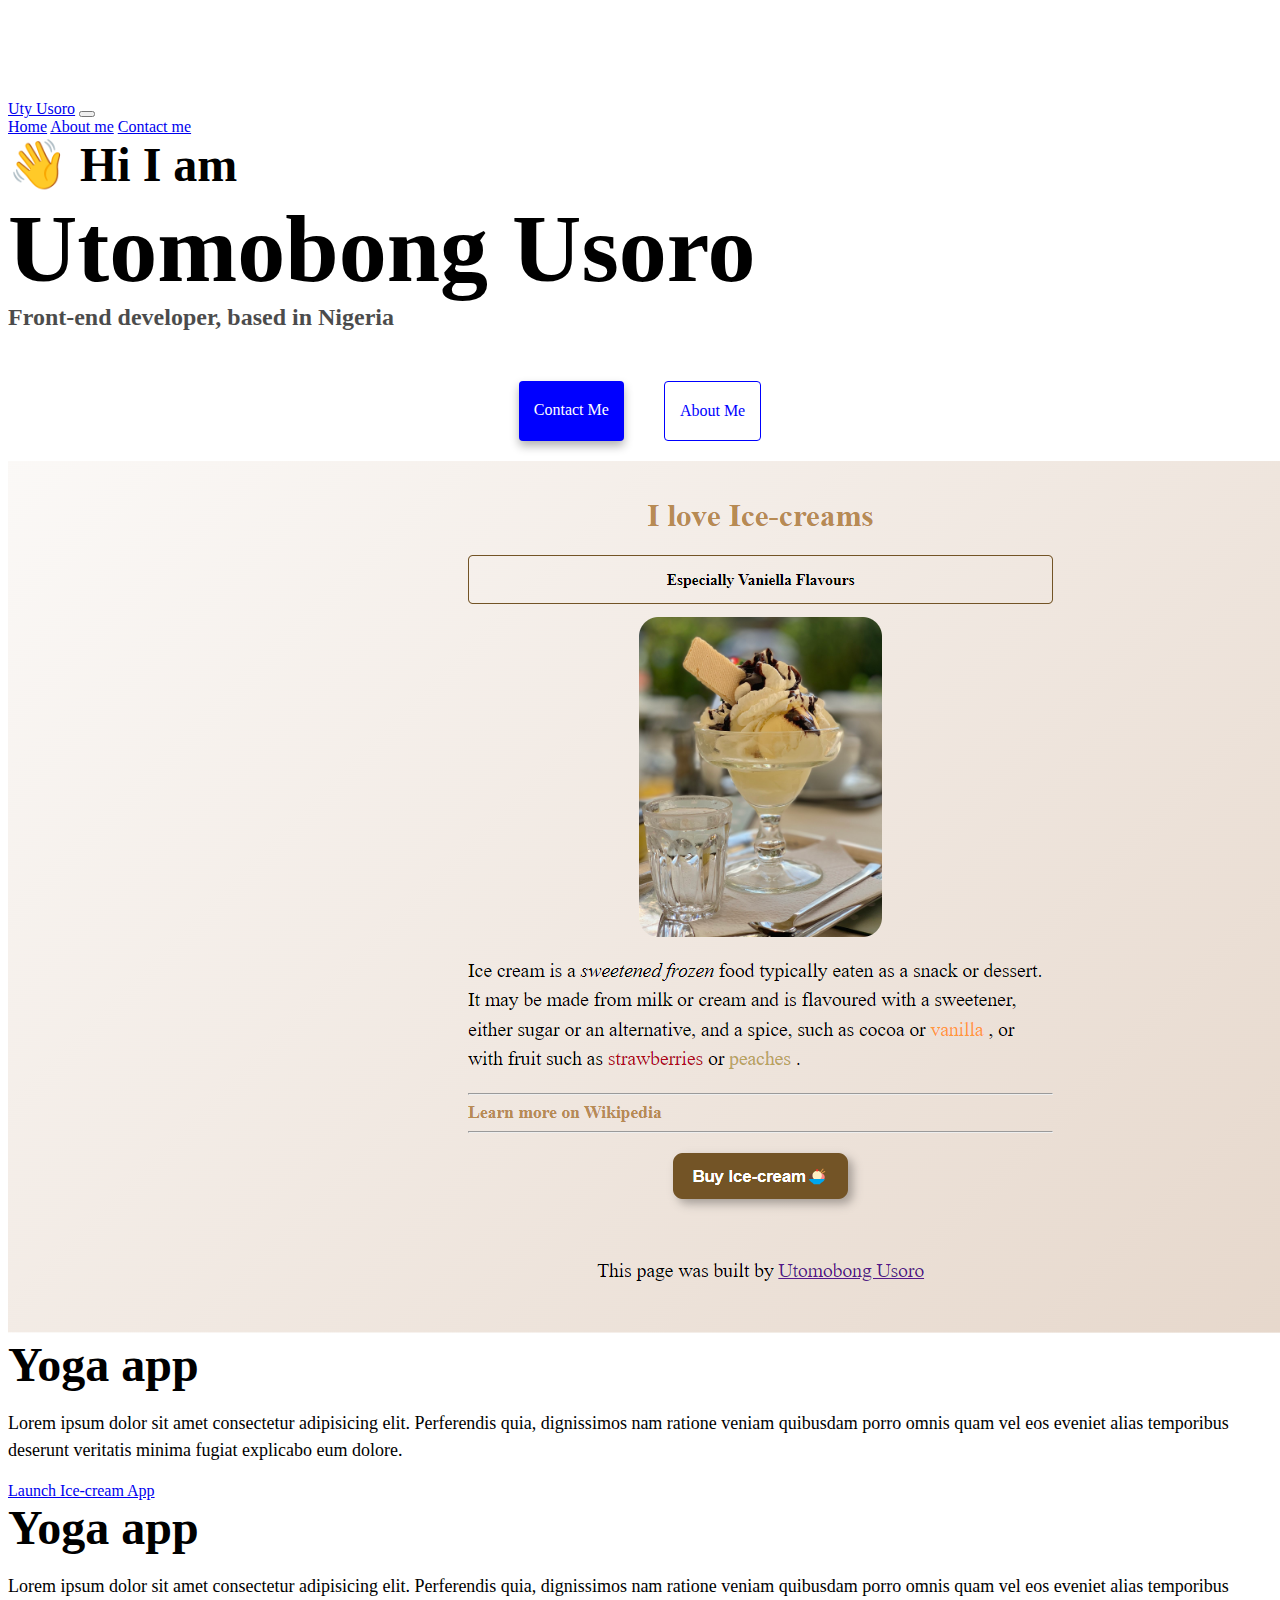
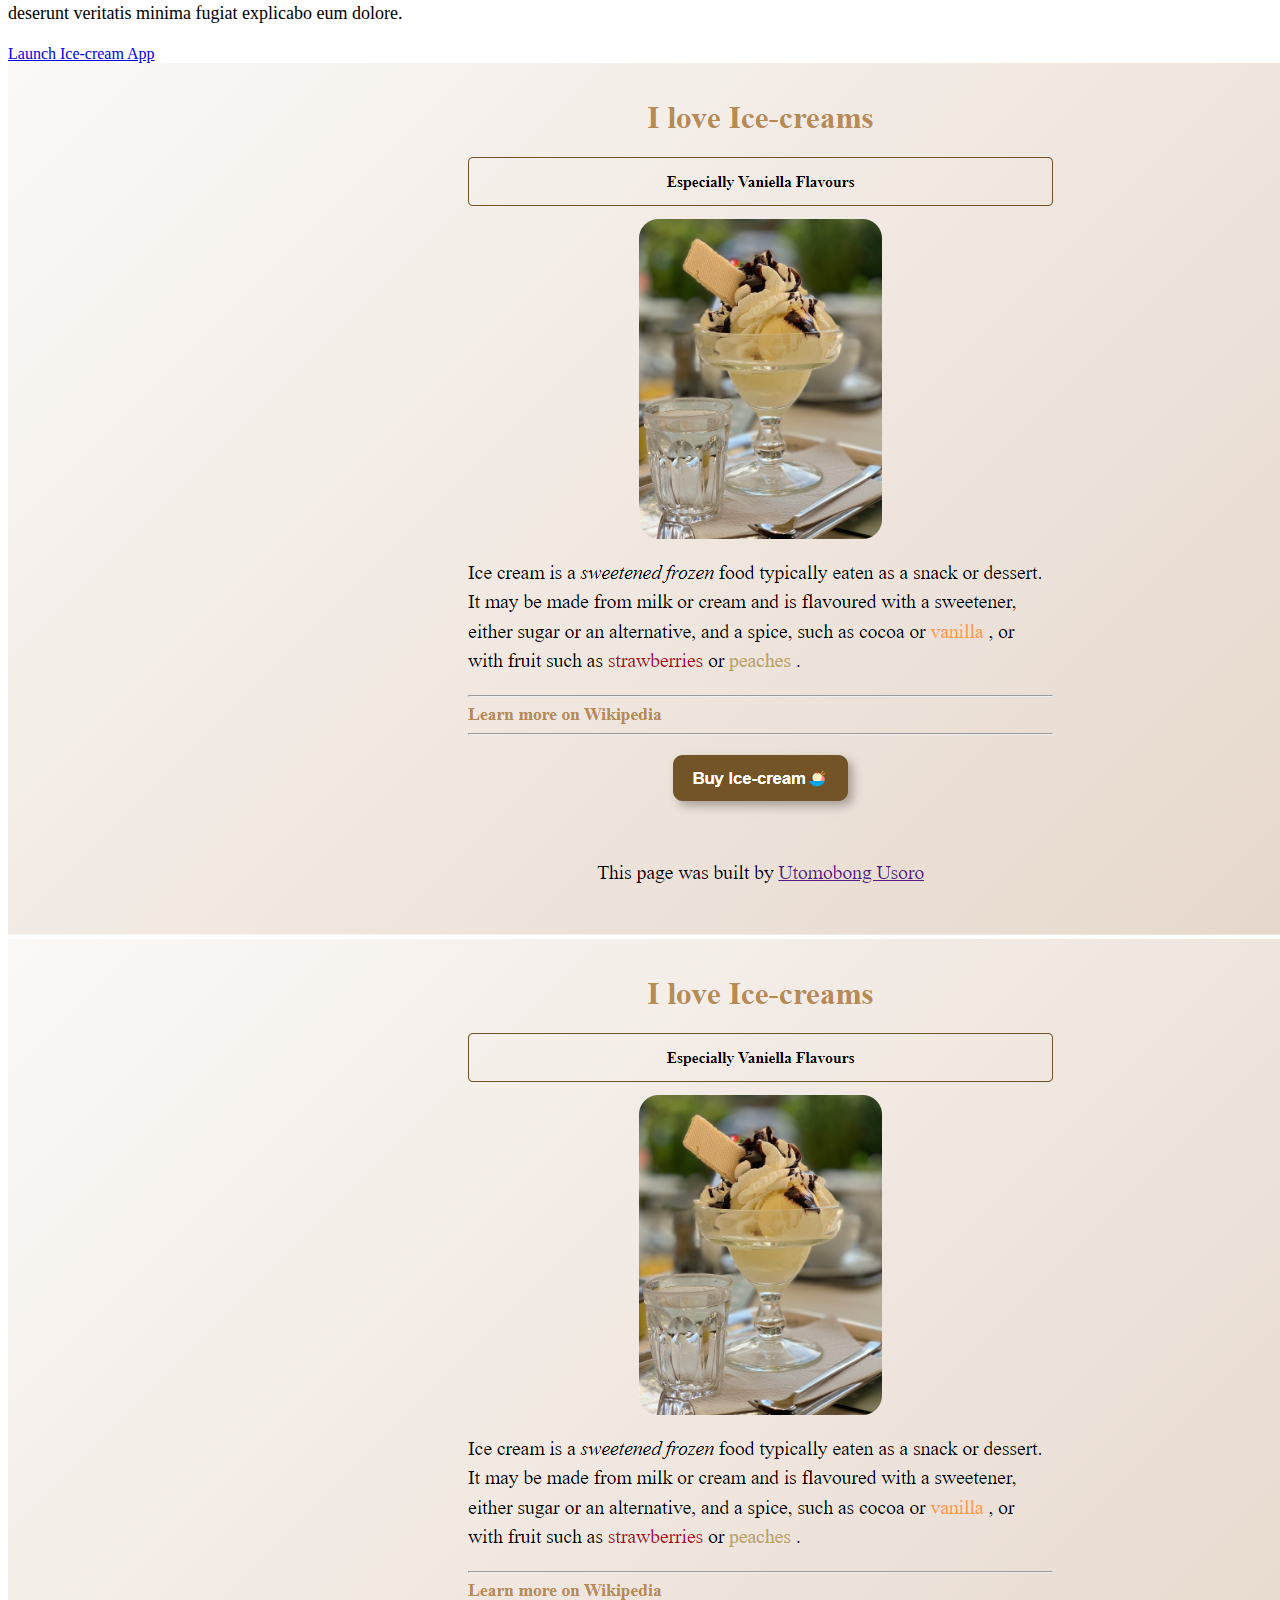
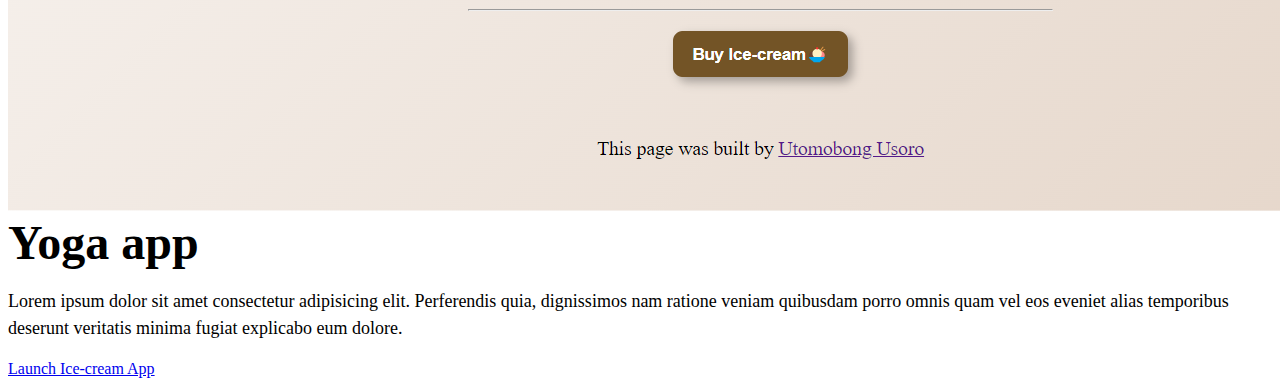
==== index.html @ 0092da12 "Basic structures set" ====
<!DOCTYPE html>
<html lang="en">
  <head>
    <meta charset="UTF-8" />
    <meta http-equiv="X-UA-Compatible" content="IE=edge" />
    <meta name="viewport" content="width=h1, initial-scale=1.0" />
    <script
      src="https://cdn.jsdelivr.net/npm/@popperjs/core@2.11.7/dist/umd/popper.min.js"
      integrity="sha384-zYPOMqeu1DAVkHiLqWBUTcbYfZ8osu1Nd6Z89ify25QV9guujx43ITvfi12/QExE"
      crossorigin="anonymous"
    ></script>
    <script
      src="https://cdn.jsdelivr.net/npm/bootstrap@5.3.0-alpha3/dist/js/bootstrap.min.js"
      integrity="sha384-Y4oOpwW3duJdCWv5ly8SCFYWqFDsfob/3GkgExXKV4idmbt98QcxXYs9UoXAB7BZ"
      crossorigin="anonymous"
    ></script>
    <link
      href="https://cdn.jsdelivr.net/npm/bootstrap@5.3.0-alpha3/dist/css/bootstrap.min.css"
      rel="stylesheet"
      integrity="sha384-KK94CHFLLe+nY2dmCWGMq91rCGa5gtU4mk92HdvYe+M/SXH301p5ILy+dN9+nJOZ"
      crossorigin="anonymous"
    />

    <title>My Portfolio Website</title>
    <link rel="stylesheet" href="/style.css" />
  </head>
  <body>
    <nav class="navbar navbar-expand-lg navbar-light bg-light fixed-top">
      <div class="container">
        <a class="navbar-brand" href="#">Uty Usoro</a>
        <button
          class="navbar-toggler"
          type="button"
          data-bs-toggle="collapse"
          data-bs-target="#navbarNavAltMarkup"
          aria-controls="navbarNavAltMarkup"
          aria-expanded="false"
          aria-label="Toggle navigation"
        >
          <span class="navbar-toggler-icon"></span>
        </button>
        <div class="collapse navbar-collapse" id="navbarNavAltMarkup">
          <div class="navbar-nav">
            <a class="nav-link active" aria-current="page" href="#">Home</a>
            <a class="nav-link" href="/about.html">About me</a>
            <a class="nav-link" href="about.html#contact">Contact me</a>
          </div>
        </div>
      </div>
    </nav>
    <h2 class="text-center">👋 Hi I am</h2>
    <h1 class="text-center">Utomobong Usoro</h1>
    <h3 class="text-center">Front-end developer, based in Nigeria</h3>
    <div class="navigation mb-5">
      <a href="about.html#contact" class="contact-link">Contact me</a>
      <a href="about.html" class="about-link">About me</a>
    </div>
    <div class="container">
      <div class="row">
        <div class="col-6 d-flex w-50">
          <img src="src/Basic.png" class="img-fluid rounded border pt-5" />
        </div>

        <div class="col-6">
          <h2 class="mb-3">Yoga app</h2>
          <p>
            Lorem ipsum dolor sit amet consectetur adipisicing elit. Perferendis
            quia, dignissimos nam ratione veniam quibusdam porro omnis quam vel
            eos eveniet alias temporibus deserunt veritatis minima fugiat
            explicabo eum dolore.
          </p>

          <div class="mt-4">
            <a href="#" class="btn btn-primary p-3"> Launch Ice-cream App</a>
          </div>
        </div>
      </div>

      <div class="row mt-5">
        <div class="col-md-6">
          <h2>Yoga app</h2>
          <p>
            Lorem ipsum dolor sit amet consectetur adipisicing elit. Perferendis
            quia, dignissimos nam ratione veniam quibusdam porro omnis quam vel
            eos eveniet alias temporibus deserunt veritatis minima fugiat
            explicabo eum dolore.
          </p>

          <div class="mt-5">
            <a href="#" class="btn btn-primary p-3"> Launch Ice-cream App</a>
          </div>
        </div>
        <div class="col-md-6 d-flex w-50">
          <img src="src/Basic.png" class="img-fluid rounded border pt-5" />
        </div>
      </div>

      <div class="row mt-5">
        <div class="col-md-6 d-flex w-50">
          <img src="src/Basic.png" class="img-fluid rounded border pt-5" />
        </div>

        <div class="col-md-6">
          <h2>Yoga app</h2>
          <p>
            Lorem ipsum dolor sit amet consectetur adipisicing elit. Perferendis
            quia, dignissimos nam ratione veniam quibusdam porro omnis quam vel
            eos eveniet alias temporibus deserunt veritatis minima fugiat
            explicabo eum dolore.
          </p>

          <div class="mt-5">
            <a href="#" class="btn btn-primary p-3"> Launch Ice-cream App</a>
          </div>
        </div>
      </div>
    </div>
  </body>
</html>
---- style.css ----
:root {
  --primary-color: blue;
  --secondary-color: #f5f2fe;
  --box-shadow: 0 5px 10px rgba(0, 0, 0, 0.3);
}
body {
  margin-top: 100px;
}
h1,
h2,
h3 {
  margin: 0;
}
h1 {
  font-size: 96px;
}
h2 {
  font-size: 48px;
}
h3 {
  font-size: 24px;
  opacity: 0.7;
}
p {
  font-size: 18px;
  line-height: 1.5;
}
.navigation {
  display: flex;
  justify-content: center;
  margin-top: 30px;
}
.navigation a {
  margin: 20px;
  border-radius: 4px;
  text-decoration: none;
  padding: 20px 15px;
  text-transform: capitalize;
}

.contact-link {
  background: var(--primary-color);
  color: #fff;
  box-shadow: var(--box-shadow);
}
.about-link {
  background: #fff;
  color: var(--primary-color);
  border: 1px solid var(--primary-color);
}
.homepage {
  color: var(--primary-color);
  text-align: center;
  display: block;
}

.contact-me {
  font-size: 48px;
  text-align: center;
}
.email-link {
  display: flex;
  justify-content: center;
  color: var(--primary-color);
  font-size: 28px;
  text-decoration: none;
}
.email-link:hover {
  text-decoration: underline;
}
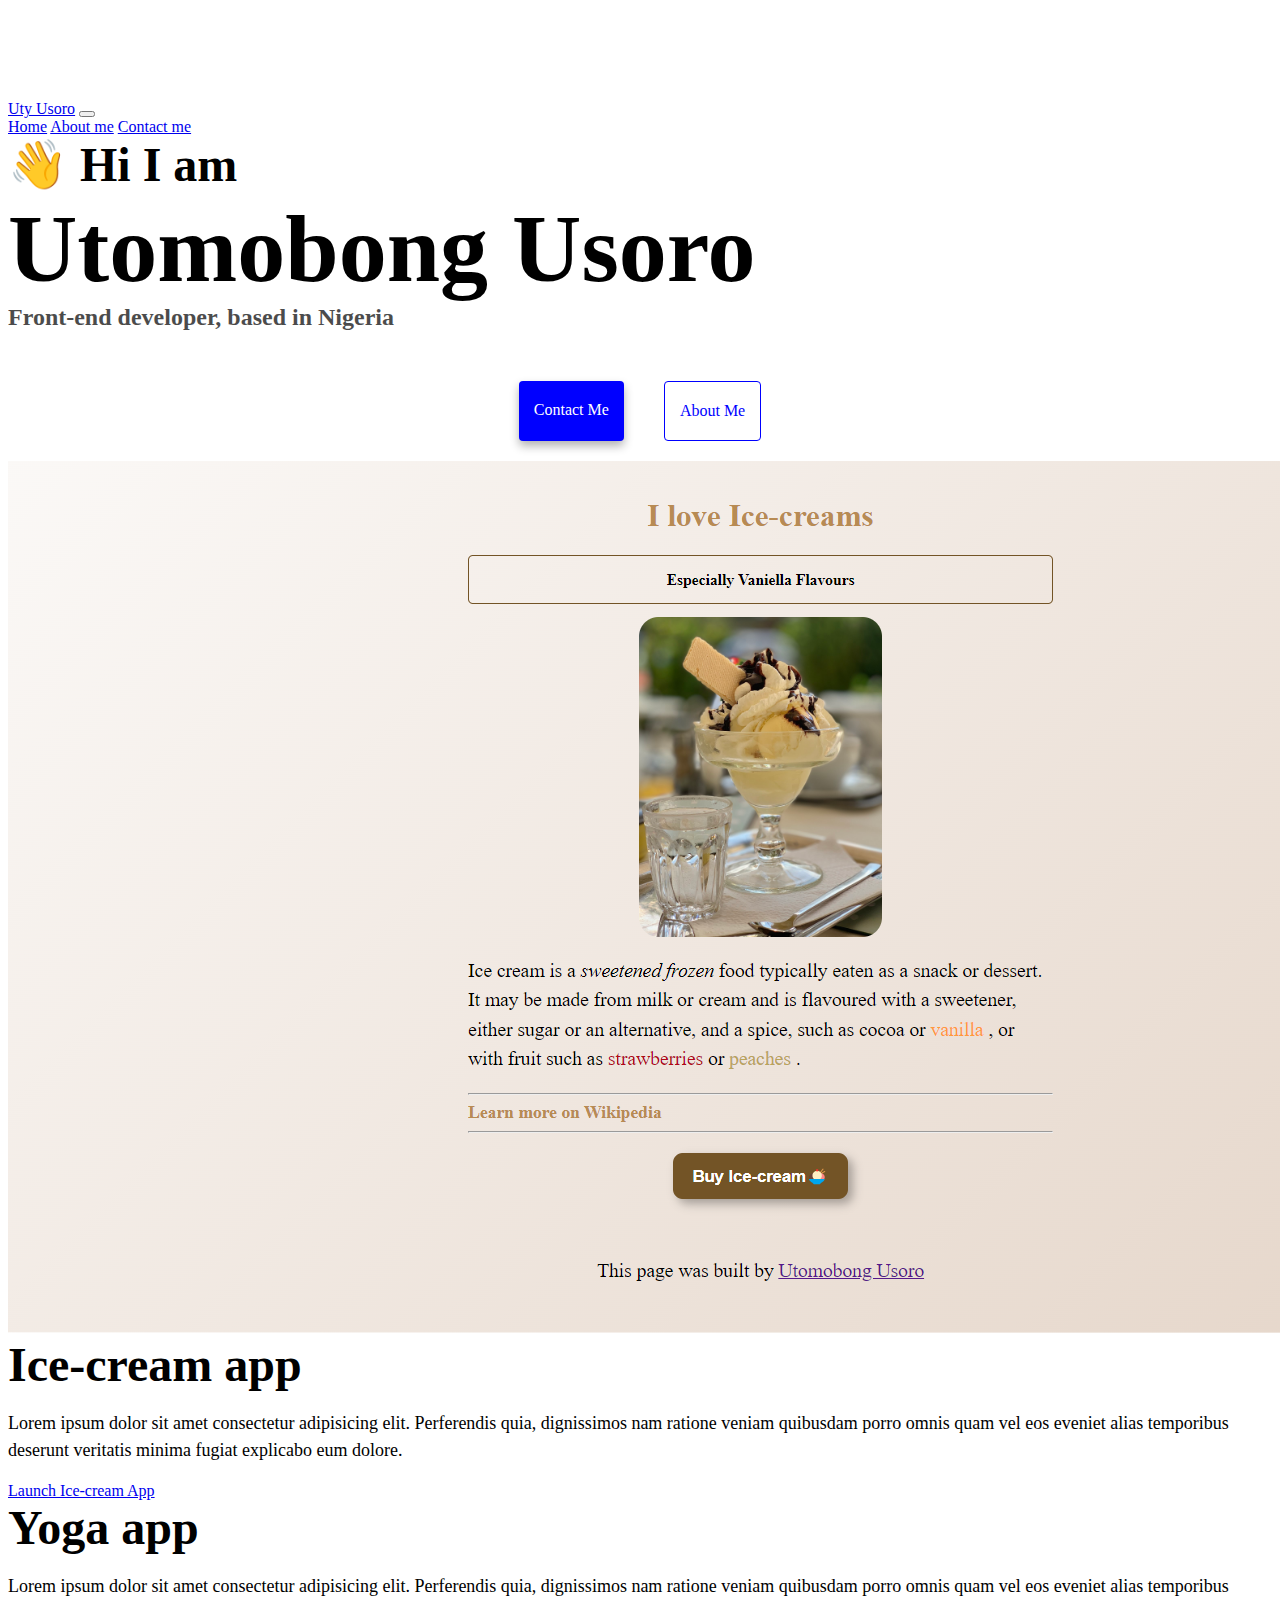
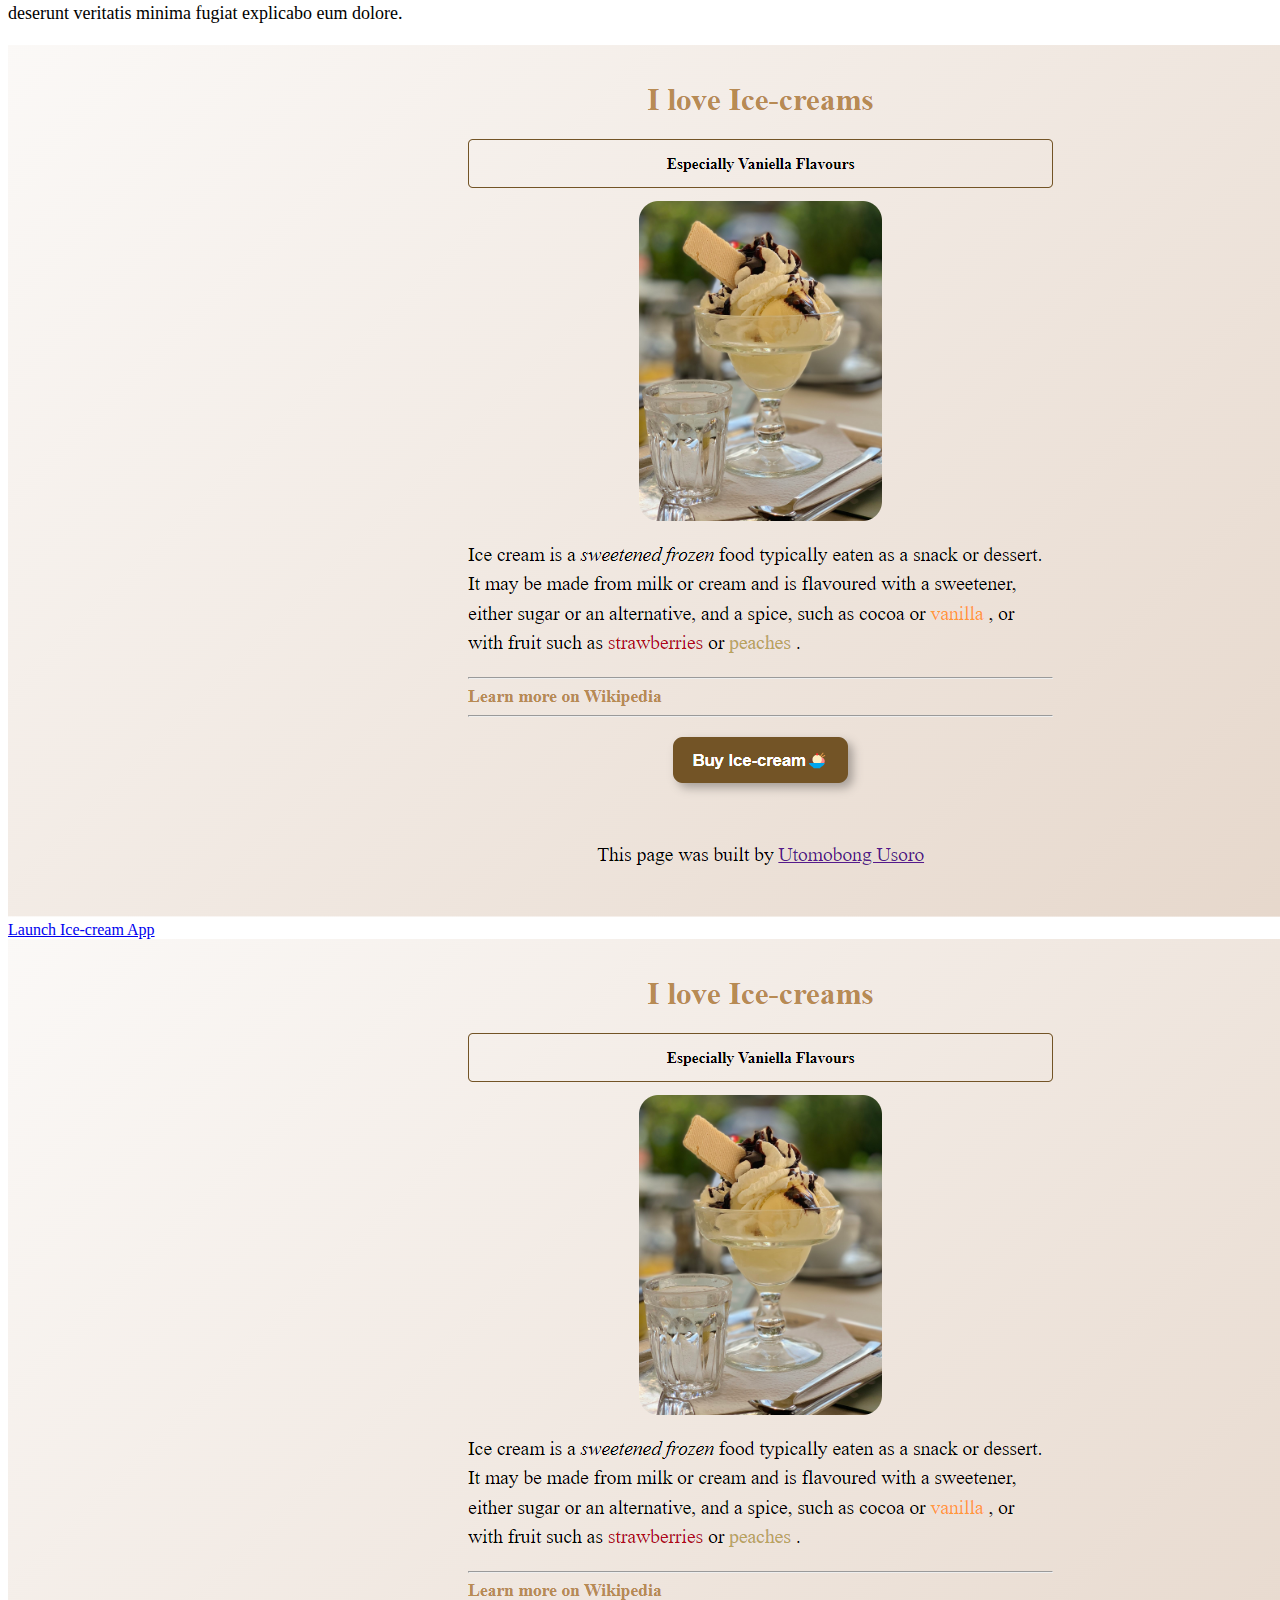
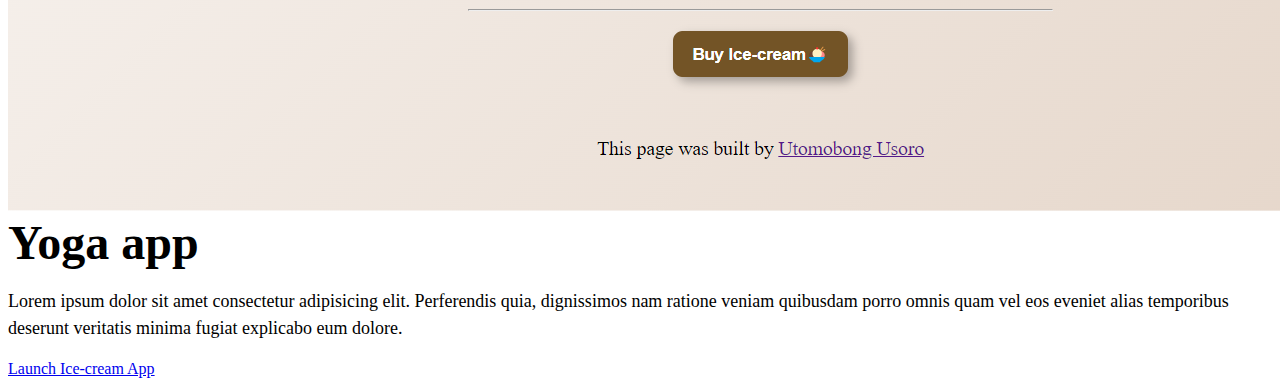
==== commit 327287ca: "minor changes" ====
--- a/index.html
+++ b/index.html
@@ -55,6 +55,7 @@
       <a href="about.html#contact" class="contact-link">Contact me</a>
       <a href="about.html" class="about-link">About me</a>
     </div>
+
     <div class="container">
       <div class="row">
         <div class="col-6 d-flex w-50">
@@ -62,7 +63,7 @@
         </div>
 
         <div class="col-6">
-          <h2 class="mb-3">Yoga app</h2>
+          <h2 class="mb-3">Ice-cream app</h2>
           <p>
             Lorem ipsum dolor sit amet consectetur adipisicing elit. Perferendis
             quia, dignissimos nam ratione veniam quibusdam porro omnis quam vel
@@ -78,20 +79,21 @@
 
       <div class="row mt-5">
         <div class="col-md-6">
-          <h2>Yoga app</h2>
+          <h2 class="mb-3">Yoga app</h2>
           <p>
             Lorem ipsum dolor sit amet consectetur adipisicing elit. Perferendis
             quia, dignissimos nam ratione veniam quibusdam porro omnis quam vel
             eos eveniet alias temporibus deserunt veritatis minima fugiat
             explicabo eum dolore.
           </p>
+        </div>
 
-          <div class="mt-5">
-            <a href="#" class="btn btn-primary p-3"> Launch Ice-cream App</a>
-          </div>
-        </div>
         <div class="col-md-6 d-flex w-50">
           <img src="src/Basic.png" class="img-fluid rounded border pt-5" />
+        </div>
+
+        <div class="mt-5">
+          <a href="#" class="btn btn-primary p-3"> Launch Ice-cream App</a>
         </div>
       </div>
 
@@ -101,7 +103,7 @@
         </div>
 
         <div class="col-md-6">
-          <h2>Yoga app</h2>
+          <h2 class="mb-3">Yoga app</h2>
           <p>
             Lorem ipsum dolor sit amet consectetur adipisicing elit. Perferendis
             quia, dignissimos nam ratione veniam quibusdam porro omnis quam vel
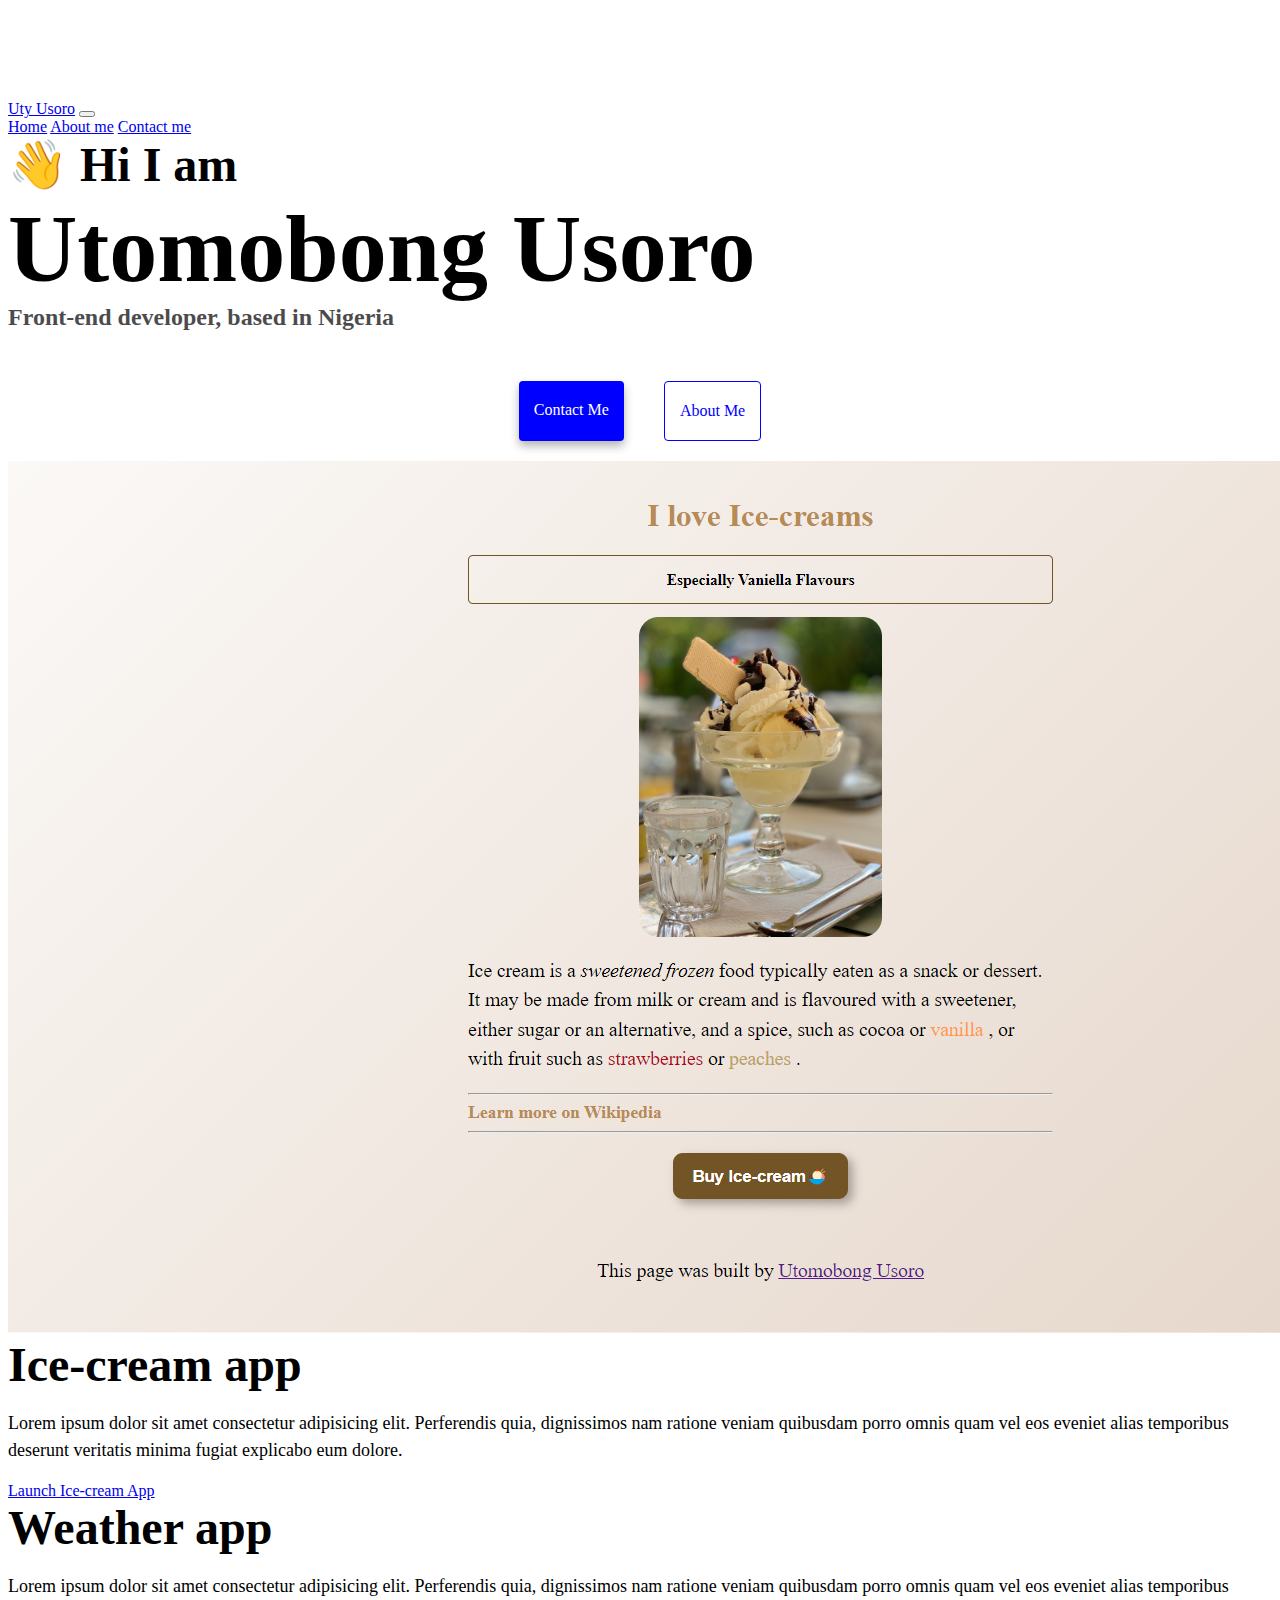
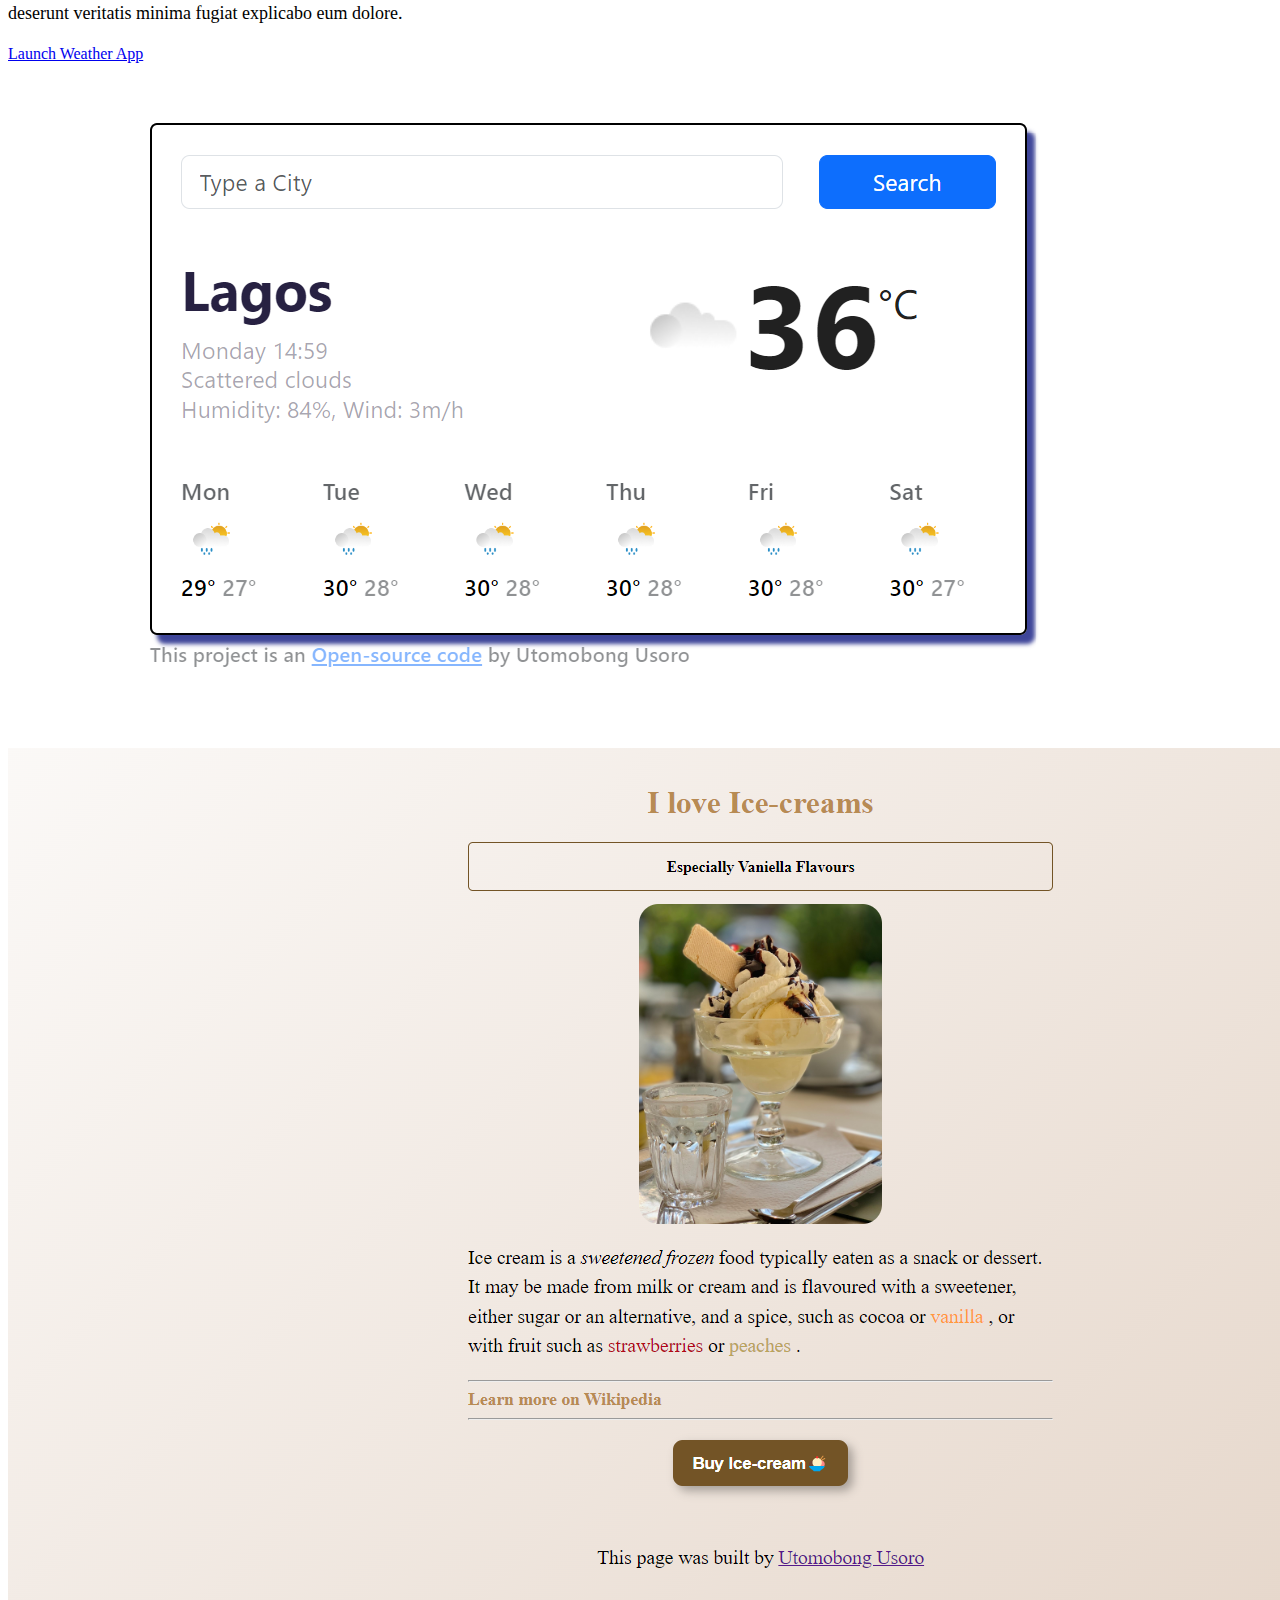
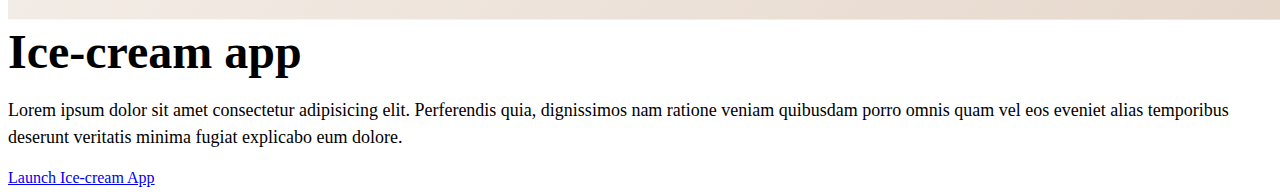
==== commit e4622e39: "minor changes" ====
--- a/index.html
+++ b/index.html
@@ -78,32 +78,8 @@
       </div>
 
       <div class="row mt-5">
-        <div class="col-md-6">
-          <h2 class="mb-3">Yoga app</h2>
-          <p>
-            Lorem ipsum dolor sit amet consectetur adipisicing elit. Perferendis
-            quia, dignissimos nam ratione veniam quibusdam porro omnis quam vel
-            eos eveniet alias temporibus deserunt veritatis minima fugiat
-            explicabo eum dolore.
-          </p>
-        </div>
-
-        <div class="col-md-6 d-flex w-50">
-          <img src="src/Basic.png" class="img-fluid rounded border pt-5" />
-        </div>
-
-        <div class="mt-5">
-          <a href="#" class="btn btn-primary p-3"> Launch Ice-cream App</a>
-        </div>
-      </div>
-
-      <div class="row mt-5">
-        <div class="col-md-6 d-flex w-50">
-          <img src="src/Basic.png" class="img-fluid rounded border pt-5" />
-        </div>
-
-        <div class="col-md-6">
-          <h2 class="mb-3">Yoga app</h2>
+        <div class="col-6">
+          <h2 class="mb-3">Weather app</h2>
           <p>
             Lorem ipsum dolor sit amet consectetur adipisicing elit. Perferendis
             quia, dignissimos nam ratione veniam quibusdam porro omnis quam vel
@@ -111,7 +87,31 @@
             explicabo eum dolore.
           </p>
 
-          <div class="mt-5">
+          <div class="mt-4">
+            <a href="#" class="btn btn-primary p-3"> Launch Weather App</a>
+          </div>
+        </div>
+
+        <div class="col-6 d-flex w-50">
+          <img src="src/vanilla.png" class="img-fluid rounded border pt-5" />
+        </div>
+      </div>
+
+      <div class="row mt-5">
+        <div class="col-6 d-flex w-50">
+          <img src="src/Basic.png" class="img-fluid rounded border pt-5" />
+        </div>
+
+        <div class="col-6">
+          <h2 class="mb-3">Ice-cream app</h2>
+          <p>
+            Lorem ipsum dolor sit amet consectetur adipisicing elit. Perferendis
+            quia, dignissimos nam ratione veniam quibusdam porro omnis quam vel
+            eos eveniet alias temporibus deserunt veritatis minima fugiat
+            explicabo eum dolore.
+          </p>
+
+          <div class="mt-4">
             <a href="#" class="btn btn-primary p-3"> Launch Ice-cream App</a>
           </div>
         </div>
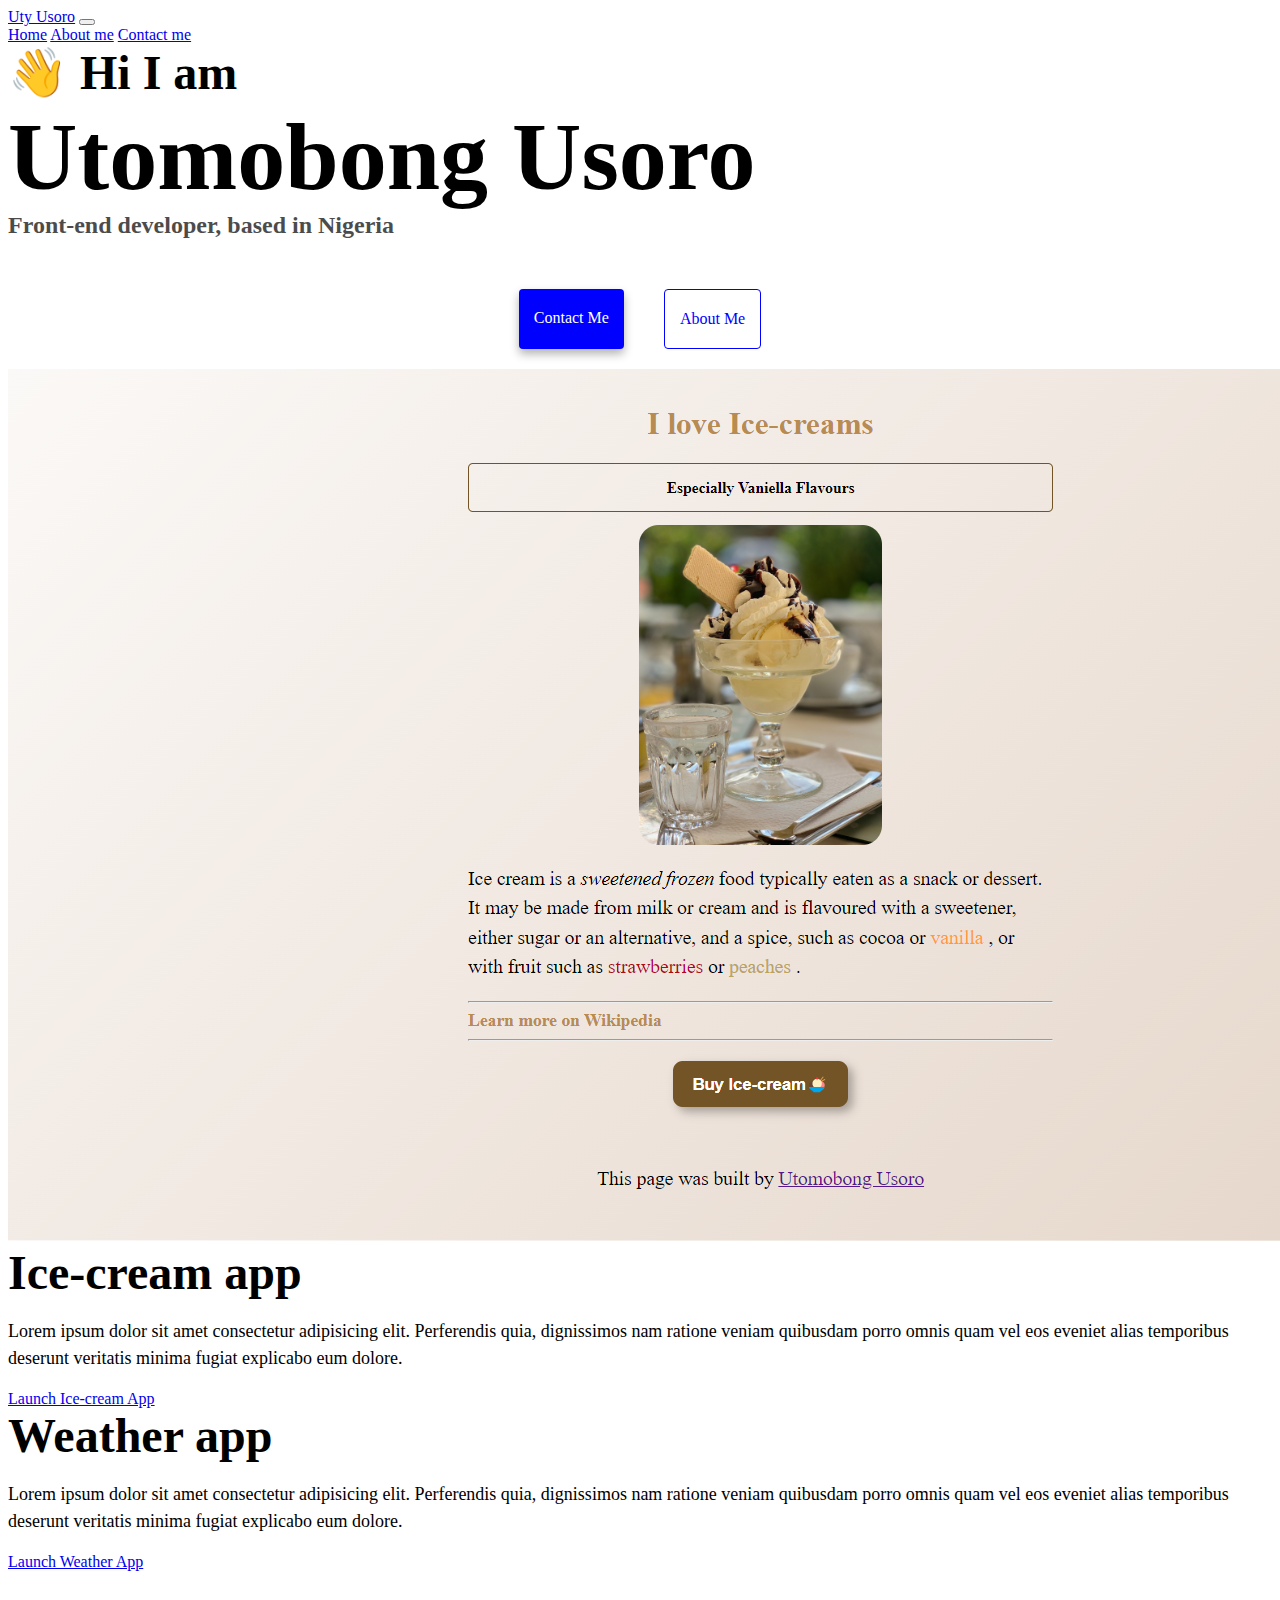
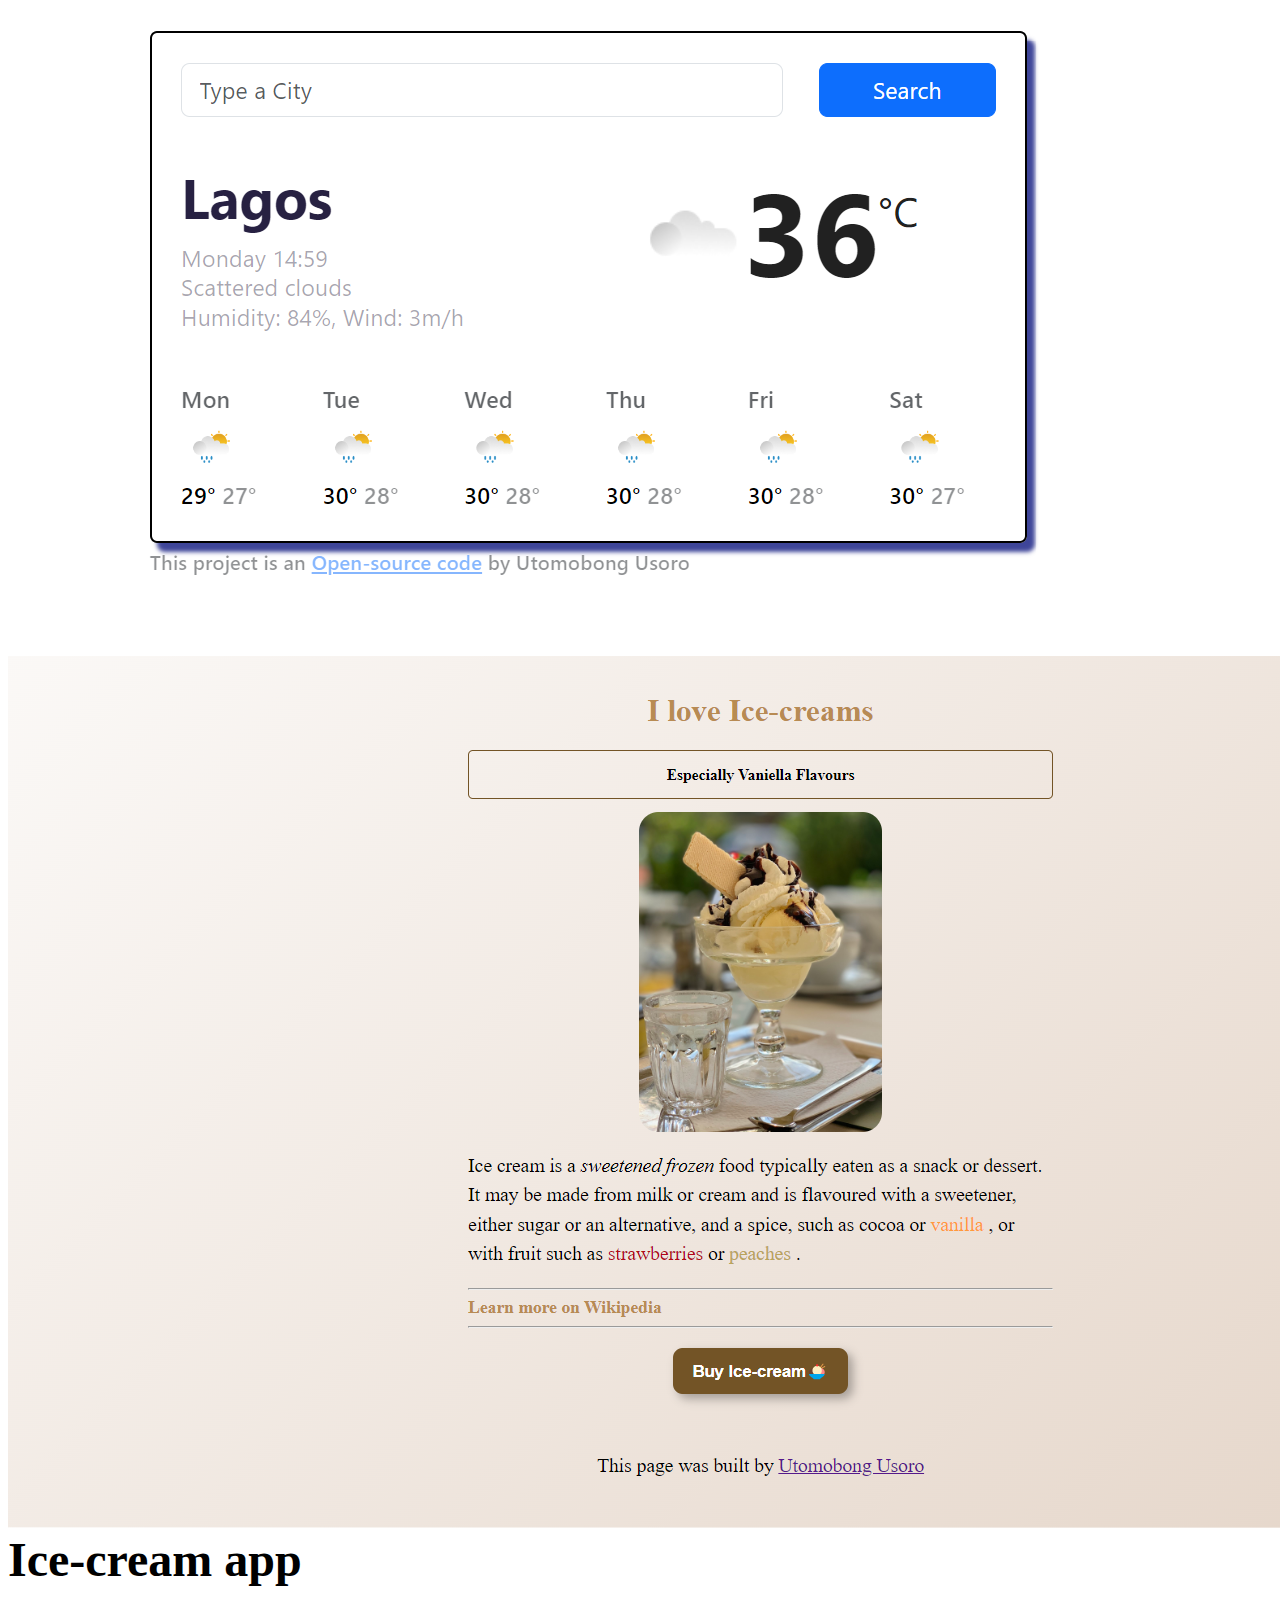
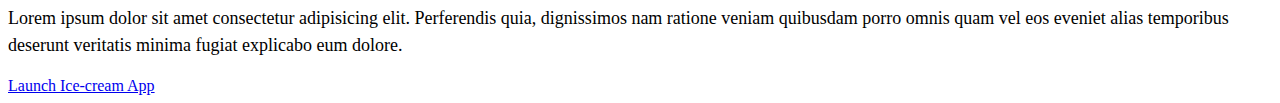
==== commit 8b162db0: "Made it rrsponsive" ====
--- a/index.html
+++ b/index.html
@@ -3,6 +3,10 @@
   <head>
     <meta charset="UTF-8" />
     <meta http-equiv="X-UA-Compatible" content="IE=edge" />
+    <meta
+      name="description"
+      content="Utomobongs web development portfolio with projects built"
+    />
     <meta name="viewport" content="width=h1, initial-scale=1.0" />
     <script
       src="https://cdn.jsdelivr.net/npm/@popperjs/core@2.11.7/dist/umd/popper.min.js"
@@ -21,7 +25,7 @@
       crossorigin="anonymous"
     />
 
-    <title>My Portfolio Website</title>
+    <title>Portfolio Website of Utomobong - Utomobongs Portfolio</title>
     <link rel="stylesheet" href="/style.css" />
   </head>
   <body>
@@ -52,17 +56,23 @@
     <h1 class="text-center">Utomobong Usoro</h1>
     <h3 class="text-center">Front-end developer, based in Nigeria</h3>
     <div class="navigation mb-5">
-      <a href="about.html#contact" class="contact-link">Contact me</a>
-      <a href="about.html" class="about-link">About me</a>
+      <a href="about.html#contact" class="contact-link" title="Contact Me"
+        >Contact me</a
+      >
+      <a href="about.html" class="about-link" title="About Me">About me</a>
     </div>
 
     <div class="container">
       <div class="row">
-        <div class="col-6 d-flex w-50">
-          <img src="src/Basic.png" class="img-fluid rounded border pt-5" />
+        <div class="col-sm-6 d-flex w-50">
+          <img
+            src="src/Basic.png"
+            class="img-fluid rounded border pt-5 d-none d-sm-block"
+            alt="Basic"
+          />
         </div>
 
-        <div class="col-6">
+        <div class="col-sm-6">
           <h2 class="mb-3">Ice-cream app</h2>
           <p>
             Lorem ipsum dolor sit amet consectetur adipisicing elit. Perferendis
@@ -72,13 +82,19 @@
           </p>
 
           <div class="mt-4">
-            <a href="#" class="btn btn-primary p-3"> Launch Ice-cream App</a>
+            <a
+              href="#"
+              class="btn btn-primary p-3 launch-button"
+              title="Ice-cream App"
+            >
+              Launch Ice-cream App</a
+            >
           </div>
         </div>
       </div>
 
       <div class="row mt-5">
-        <div class="col-6">
+        <div class="col-sm-6">
           <h2 class="mb-3">Weather app</h2>
           <p>
             Lorem ipsum dolor sit amet consectetur adipisicing elit. Perferendis
@@ -88,21 +104,35 @@
           </p>
 
           <div class="mt-4">
-            <a href="#" class="btn btn-primary p-3"> Launch Weather App</a>
+            <a
+              href="#"
+              class="btn btn-primary p-3 launch-button"
+              title="Weather App"
+            >
+              Launch Weather App</a
+            >
           </div>
         </div>
 
-        <div class="col-6 d-flex w-50">
-          <img src="src/vanilla.png" class="img-fluid rounded border pt-5" />
+        <div class="col-sm-6 d-flex w-50">
+          <img
+            src="src/vanilla.png"
+            class="img-fluid rounded border pt-5 d-none d-sm-block"
+            alt="vanilla weather app"
+          />
         </div>
       </div>
 
       <div class="row mt-5">
-        <div class="col-6 d-flex w-50">
-          <img src="src/Basic.png" class="img-fluid rounded border pt-5" />
+        <div class="col-sm-6 d-flex w-50">
+          <img
+            src="src/Basic.png"
+            class="img-fluid rounded border pt-5 d-none d-sm-block"
+            alt="Buy Ice-cream"
+          />
         </div>
 
-        <div class="col-6">
+        <div class="col-sm-6">
           <h2 class="mb-3">Ice-cream app</h2>
           <p>
             Lorem ipsum dolor sit amet consectetur adipisicing elit. Perferendis
@@ -112,7 +142,13 @@
           </p>
 
           <div class="mt-4">
-            <a href="#" class="btn btn-primary p-3"> Launch Ice-cream App</a>
+            <a
+              href="#"
+              class="btn btn-primary p-3 launch-button"
+              title="Ice-cream App"
+            >
+              Launch Ice-cream App</a
+            >
           </div>
         </div>
       </div>
--- a/style.css
+++ b/style.css
@@ -4,7 +4,7 @@
   --box-shadow: 0 5px 10px rgba(0, 0, 0, 0.3);
 }
 body {
-  margin-top: 100px;
+  margin-top: 100px 0;
 }
 h1,
 h2,
@@ -14,6 +14,7 @@
 h1 {
   font-size: 96px;
 }
+
 h2 {
   font-size: 48px;
 }
@@ -68,3 +69,25 @@
 .email-link:hover {
   text-decoration: underline;
 }
+
+@media (max-width: 576px) {
+  h1 {
+    font-size: 46px;
+    line-height: 1.5;
+  }
+  h2 {
+    font-size: 36px;
+    text-align: center;
+  }
+  h3 {
+    font-size: 26px;
+  }
+  p {
+    text-align: center;
+  }
+  .launch-button {
+    display: block;
+    text-align: center;
+    margin: 0 90px;
+  }
+}
